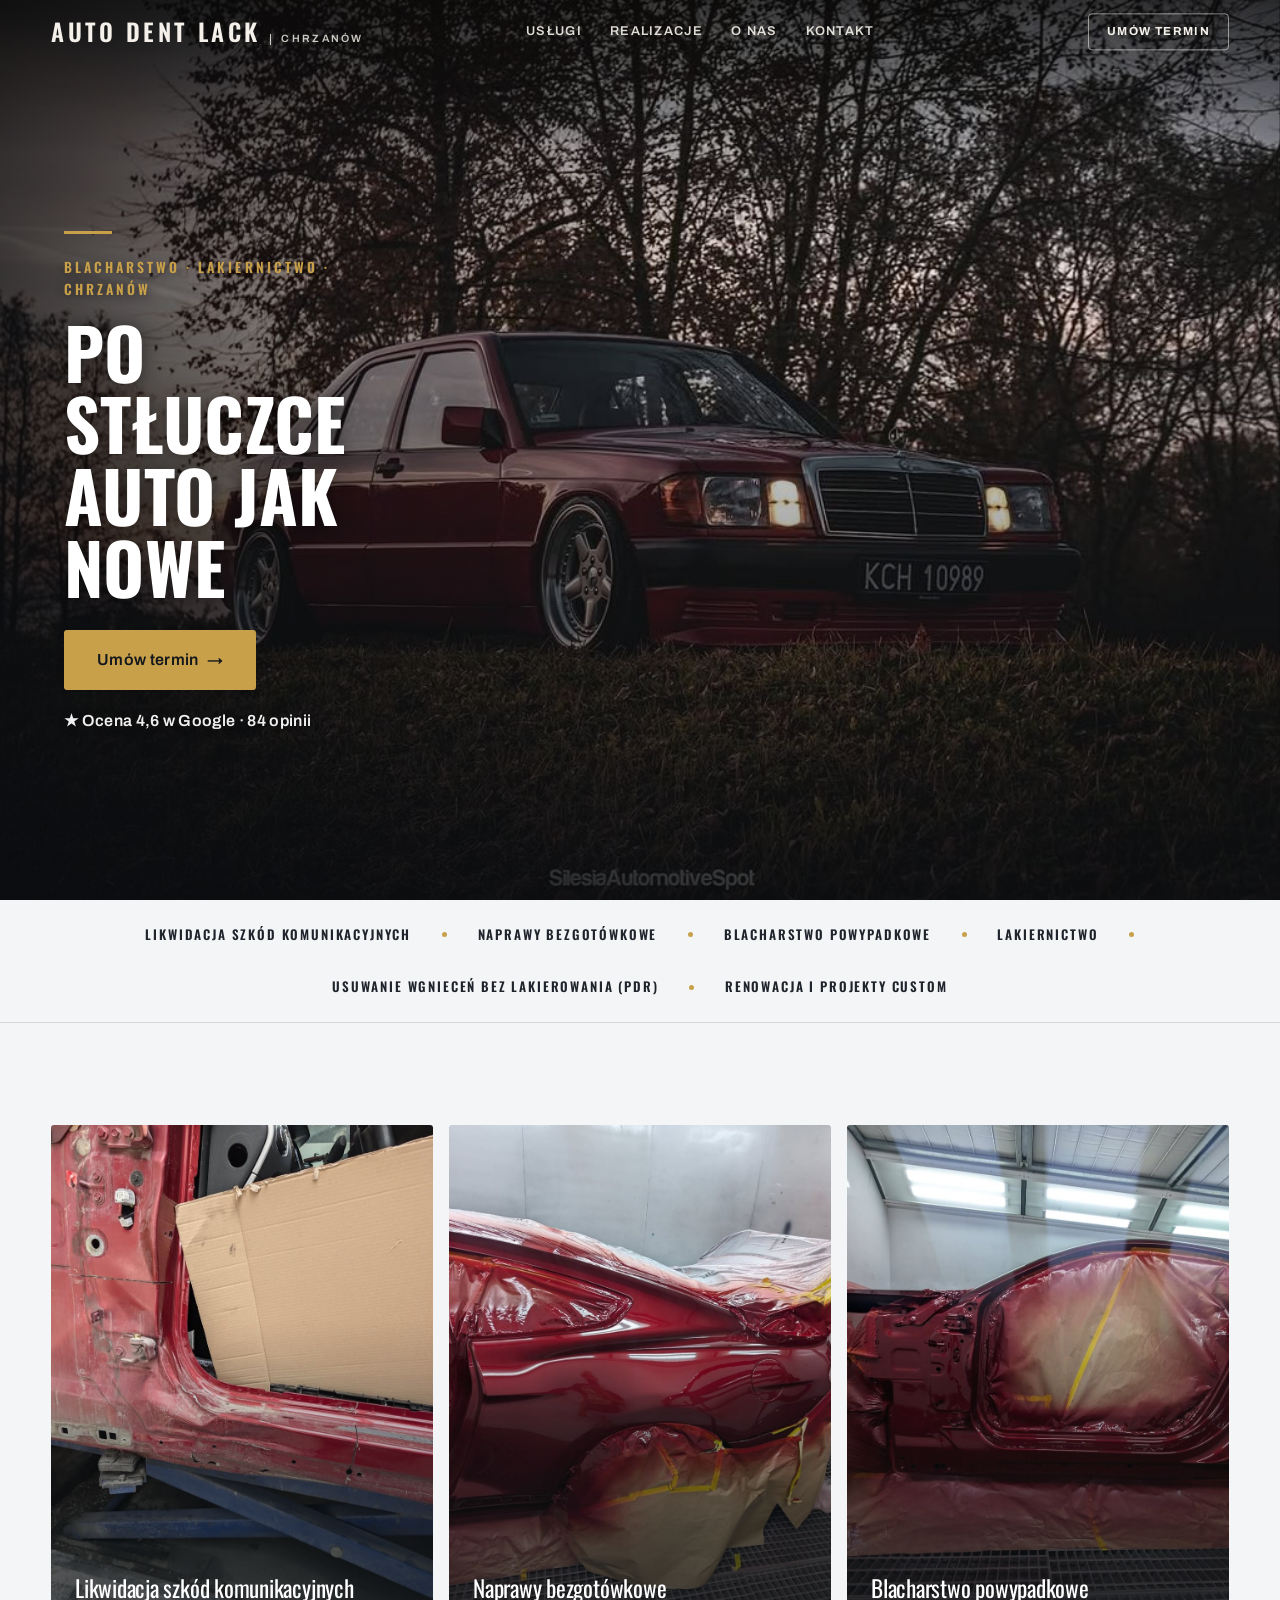
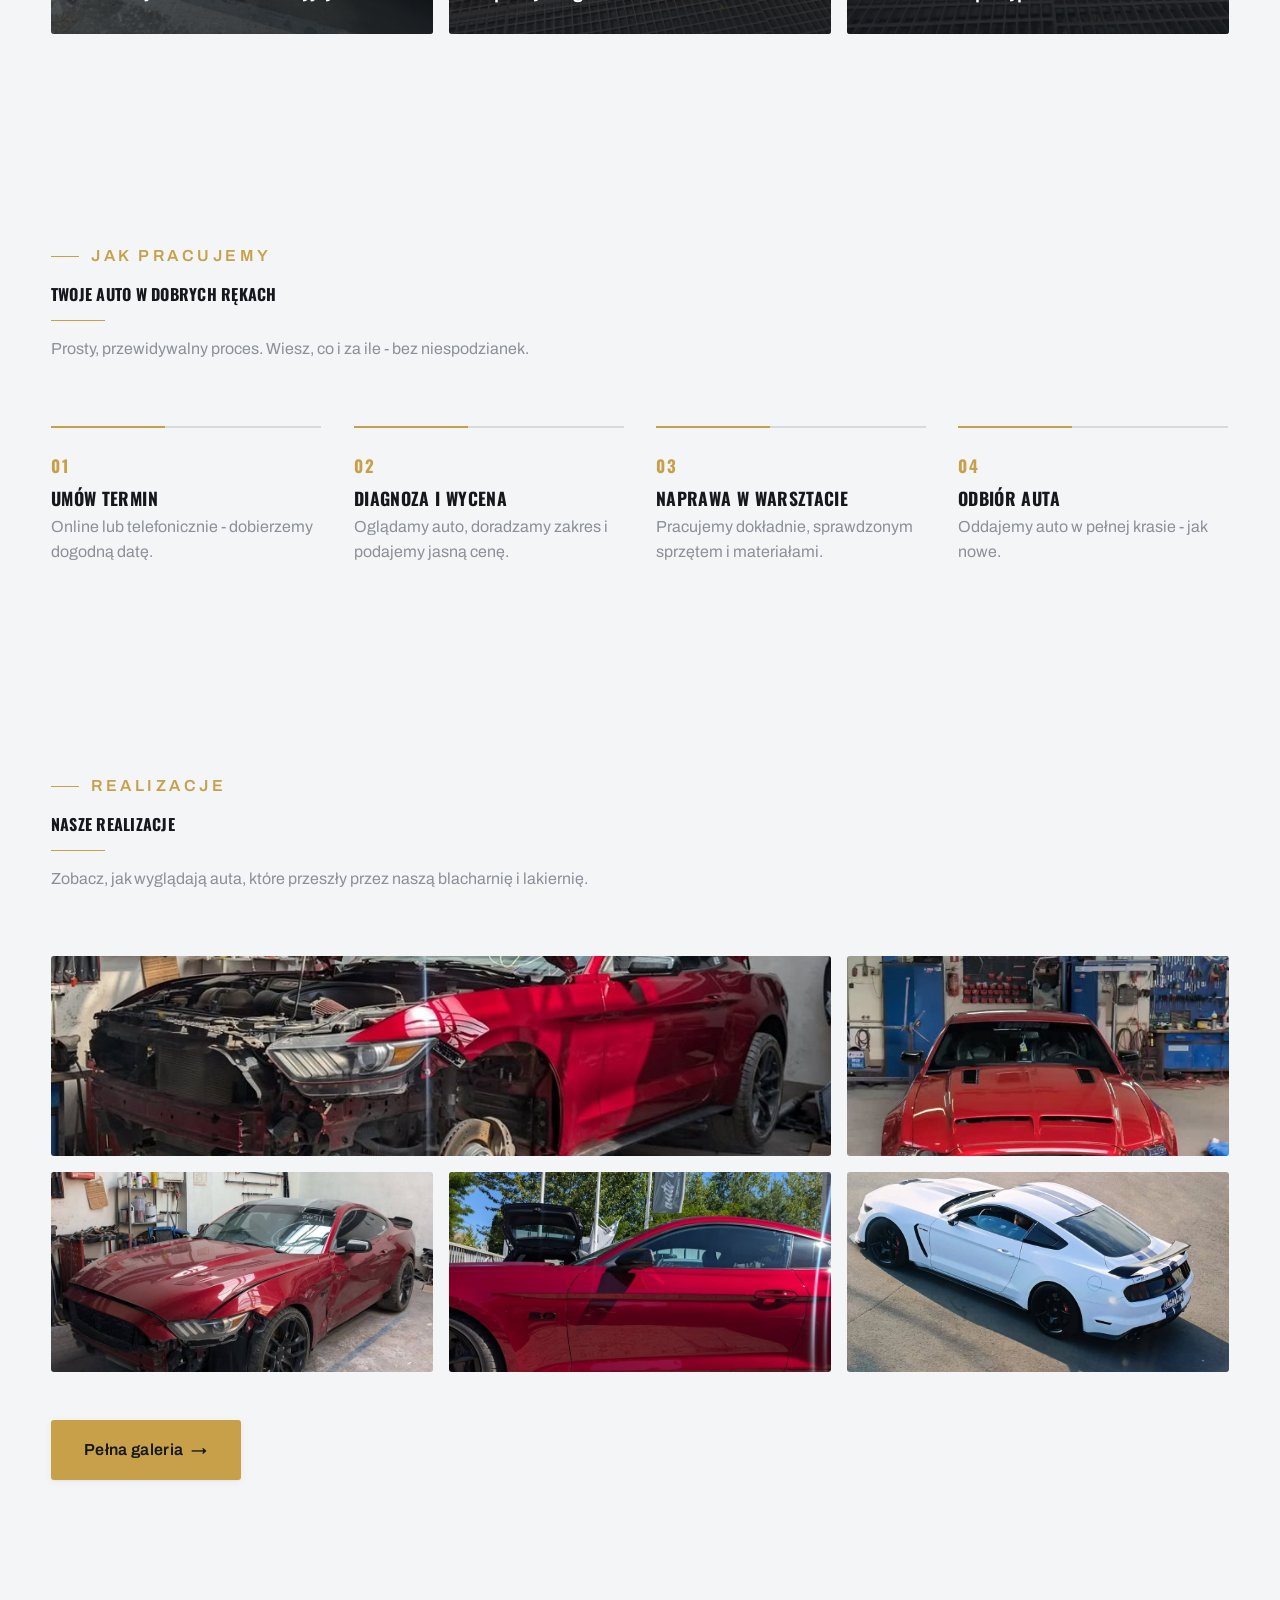
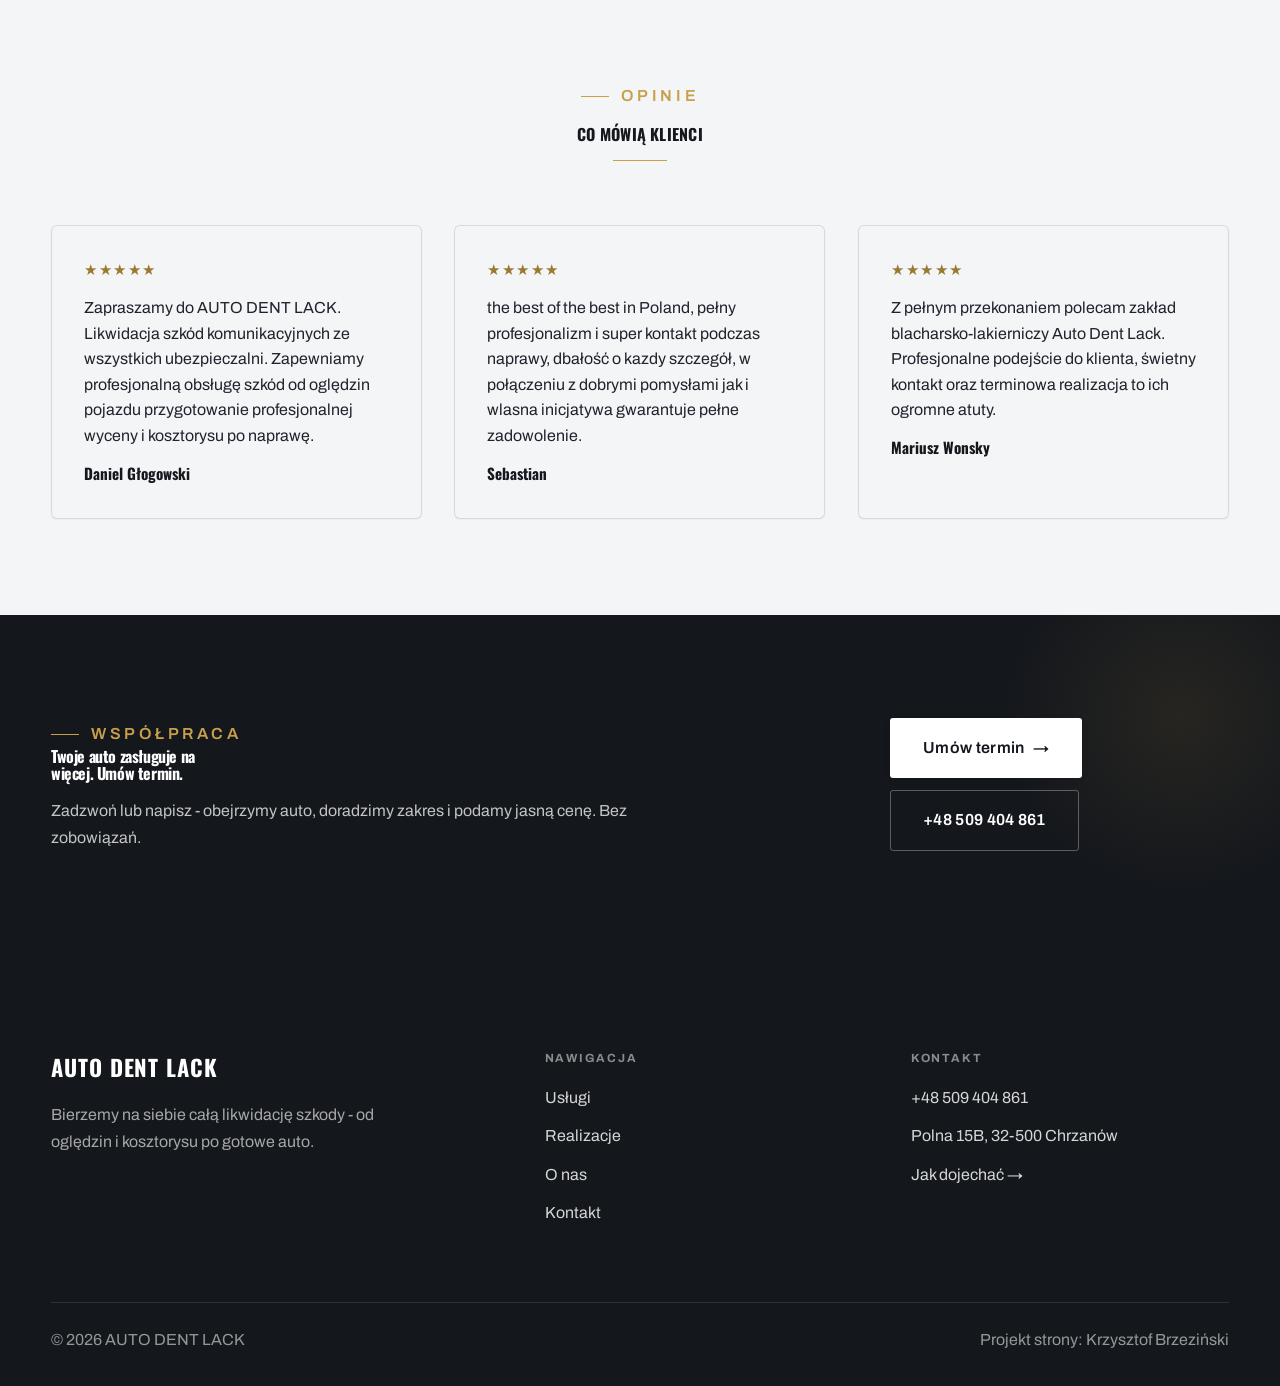
==== index.html @ c4d59b46 "Strona demo: auto-dent-lack-kompleksowa-liwidacja-szkod-komunikacyjnych" ====
<!DOCTYPE html>
<html lang="pl">
<head>
<meta charset="UTF-8">
<meta name="viewport" content="width=device-width, initial-scale=1.0">
<title>AUTO DENT LACK - Blacharstwo · Lakiernictwo · Chrzanów</title>
<meta name="description" content="AUTO DENT LACK - Chrzanów. Kompleksowa likwidacja szkód komunikacyjnych z OC i AC, blacharstwo, lakiernictwo, usuwanie wgnieceń bez lakierowania (PDR). Naprawy bezgotówkowe ze wszystkich ubezpieczalni. Zadzwoń.">
<link rel="preconnect" href="https://fonts.googleapis.com">
<link rel="preconnect" href="https://fonts.gstatic.com" crossorigin>
<link href="https://fonts.googleapis.com/css2?family=Oswald:wght@500;600;700&family=Archivo:wght@400;500;600&display=swap" rel="stylesheet">
<link rel="stylesheet" href="assets/styles.css">
</head>
<body>

<header class="nav">
  <div class="wrap nav-inner">
    <a class="brand" href="index.html"><span class="name">AUTO DENT LACK</span><span class="sub">Chrzanów</span></a>
    <nav class="nav-links">
      <a href="oferta.html">Usługi</a>
      <a href="realizacje.html">Realizacje</a>
      <a href="o-nas.html">O nas</a>
      <a href="kontakt.html">Kontakt</a>
      <a href="kontakt.html" class="btn btn-accent">Umów termin</a>
    </nav>
    <button class="nav-toggle" aria-label="Menu"><span></span><span></span><span></span></button>
  </div>
</header>

<section class="hero-auto">
  <img class="ha-bg" src="img/hero.jpg" alt="AUTO DENT LACK">
  <div class="ha-veil"></div>
  <div class="ha-inner">
    <span class="ha-tick" aria-hidden="true"></span>
    <span class="ha-kicker">Blacharstwo · Lakiernictwo · Chrzanów</span>
    <h1 class="ha-claim">Po stłuczce auto jak nowe</h1>
    <a href="kontakt.html" class="btn btn-accent ha-cta">Umów termin <span class="arr">→</span></a>
      <p class="ha-rating">★ Ocena 4,6 w Google · 84 opinii</p>
  </div>
</section>
<section class="spec-ribbon">
  <div class="wrap">
    <ul class="sr-row reveal"><li>Likwidacja szkód komunikacyjnych</li><li>Naprawy bezgotówkowe</li><li>Blacharstwo powypadkowe</li><li>Lakiernictwo</li><li>Usuwanie wgnieceń bez lakierowania (PDR)</li><li>Renowacja i projekty custom</li></ul>
  </div>
</section>
<section class="gateways-band">
  <div class="wrap">
    <div class="gateways">
      <a href="oferta.html" class="gateway reveal"><img src="img/g2.jpg" alt="Likwidacja szkód komunikacyjnych" loading="lazy"><span class="g-ttl">Likwidacja szkód komunikacyjnych</span></a>
      <a href="oferta.html" class="gateway reveal"><img src="img/g3.jpg" alt="Naprawy bezgotówkowe" loading="lazy"><span class="g-ttl">Naprawy bezgotówkowe</span></a>
      <a href="oferta.html" class="gateway reveal"><img src="img/g4.jpg" alt="Blacharstwo powypadkowe" loading="lazy"><span class="g-ttl">Blacharstwo powypadkowe</span></a>
    </div>
  </div>
</section>
<section class="auto-proc">
  <div class="wrap">
    <div class="head reveal">
      <span class="eyebrow">Jak pracujemy</span>
      <h2>Twoje auto w dobrych rękach</h2>
      <p>Prosty, przewidywalny proces. Wiesz, co i za ile - bez niespodzianek.</p>
    </div>
    <ol class="auto-proc-row">
      <li class="reveal"><span class="ap-no">01</span><h3>Umów termin</h3><p>Online lub telefonicznie - dobierzemy dogodną datę.</p></li>
      <li class="reveal"><span class="ap-no">02</span><h3>Diagnoza i wycena</h3><p>Oglądamy auto, doradzamy zakres i podajemy jasną cenę.</p></li>
      <li class="reveal"><span class="ap-no">03</span><h3>Naprawa w warsztacie</h3><p>Pracujemy dokładnie, sprawdzonym sprzętem i materiałami.</p></li>
      <li class="reveal"><span class="ap-no">04</span><h3>Odbiór auta</h3><p>Oddajemy auto w pełnej krasie - jak nowe.</p></li>
    </ol>
  </div>
</section>
<section>
  <div class="wrap">
    <div class="head reveal">
      <span class="eyebrow">Realizacje</span>
      <h2>Nasze realizacje</h2>
      <p>Zobacz, jak wyglądają auta, które przeszły przez naszą blacharnię i lakiernię.</p>
    </div>
    <div class="gallery">
      <div class="tile t-two3 reveal"><img src="img/g5.jpg" alt="Naprawa powypadkowa" loading="lazy"><div class="cap">Naprawa powypadkowa</div></div>
      <div class="tile t-third reveal"><img src="img/g6.jpg" alt="Lakierowanie w komorze" loading="lazy"><div class="cap">Lakierowanie w komorze</div></div>
      <div class="tile t-third reveal"><img src="img/g7.jpg" alt="Blacharka nadwozia" loading="lazy"><div class="cap">Blacharka nadwozia</div></div>
      <div class="tile t-third reveal"><img src="img/g8.jpg" alt="Gotowa realizacja" loading="lazy"><div class="cap">Gotowa realizacja</div></div>
      <div class="tile t-third reveal"><img src="img/g9.jpg" alt="Projekt custom" loading="lazy"><div class="cap">Projekt custom</div></div>
    </div>
    <div style="margin-top:var(--space-7)" class="reveal"><a href="realizacje.html" class="btn btn-accent">Pełna galeria <span class="arr">→</span></a></div>
  </div>
</section>
<section class="opinie">
  <div class="wrap">
    <div class="head center reveal">
      <span class="eyebrow">Opinie</span>
      <h2>Co mówią klienci</h2>
    </div>
    <div class="opinie-grid">
      <figure class="op-card reveal"><span class="op-star">★★★★★</span><blockquote>Zapraszamy do AUTO DENT LACK. Likwidacja szkód komunikacyjnych ze wszystkich ubezpieczalni. Zapewniamy profesjonalną obsługę szkód od oględzin pojazdu przygotowanie profesjonalnej wyceny i kosztorysu po naprawę.</blockquote><span class="op-autor">Daniel Głogowski</span></figure>
      <figure class="op-card reveal"><span class="op-star">★★★★★</span><blockquote>the best of the best in Poland, pełny profesjonalizm i super kontakt podczas naprawy, dbałość o kazdy szczegół, w połączeniu z dobrymi pomysłami jak i wlasna inicjatywa gwarantuje pełne zadowolenie.</blockquote><span class="op-autor">Sebastian</span></figure>
      <figure class="op-card reveal"><span class="op-star">★★★★★</span><blockquote>Z pełnym przekonaniem polecam zakład blacharsko-lakierniczy Auto Dent Lack. Profesjonalne podejście do klienta, świetny kontakt oraz terminowa realizacja to ich ogromne atuty.</blockquote><span class="op-autor">Mariusz Wonsky</span></figure>
    </div>
  </div>
</section>
<section class="cta">
  <div class="wrap">
    <div class="reveal">
      <span class="eyebrow">Współpraca</span>
      <h2>Twoje auto zasługuje na więcej. Umów termin.</h2>
      <p>Zadzwoń lub napisz - obejrzymy auto, doradzimy zakres i podamy jasną cenę. Bez zobowiązań.</p>
    </div>
    <div class="cta-actions reveal">
      <a href="kontakt.html" class="btn btn-light">Umów termin <span class="arr">→</span></a>
      <a href="tel:+48509404861" class="btn btn-ghost" style="color:#fff;border-color:rgba(255,255,255,.3)">+48 509 404 861</a>
    </div>
  </div>
</section>

<footer>
  <div class="wrap">
    <div class="foot-grid">
      <div class="foot-brand">
        <div class="name">AUTO DENT LACK</div>
        <p>Bierzemy na siebie całą likwidację szkody - od oględzin i kosztorysu po gotowe auto.</p>
      </div>
      <div class="foot-col">
        <h4>Nawigacja</h4>
        <a href="oferta.html">Usługi</a>
        <a href="realizacje.html">Realizacje</a>
        <a href="o-nas.html">O nas</a>
        <a href="kontakt.html">Kontakt</a>
      </div>
      <div class="foot-col">
        <h4>Kontakt</h4>
        <a href="tel:+48509404861">+48 509 404 861</a>
        <p>Polna 15B, 32-500 Chrzanów</p>
        <a href="https://maps.google.com/?cid=6806391974163484609&g_mp=CiVnb29nbGUubWFwcy5wbGFjZXMudjEuUGxhY2VzLkdldFBsYWNlEAIYBCAA" target="_blank" rel="noopener">Jak dojechać →</a>
      </div>
    </div>
    <div class="foot-bot">
      <span>© 2026 AUTO DENT LACK</span>
      <span>Projekt strony: Krzysztof Brzeziński</span>
    </div>
  </div>
</footer>
<div class="sticky-reserve"><a class="sr-book" href="kontakt.html">Umów termin</a><a class="sr-call" href="tel:+48509404861" aria-label="Zadzwoń"><svg class="ico-tel" width="16" height="16" viewBox="0 0 24 24" fill="none" aria-hidden="true"><path d="M6.6 10.8a15.5 15.5 0 0 0 6.6 6.6l2.2-2.2a1 1 0 0 1 1-.24 11.4 11.4 0 0 0 3.6.58 1 1 0 0 1 1 1V20a1 1 0 0 1-1 1A17 17 0 0 1 3 4a1 1 0 0 1 1-1h3.5a1 1 0 0 1 1 1c0 1.25.2 2.46.58 3.6a1 1 0 0 1-.25 1l-2.23 2.2Z" fill="currentColor"/></svg></a></div>

<script src="assets/main.js"></script>
</body>
</html>
---- assets/styles.css ----
/* ============================================================
   STOLBASZ — premium, architektoniczny B2B fit-out
   Jasna paleta, zero brązu. System wg premium-web-craft.
   Projekt strony: Krzysztof Brzeziński
   ============================================================ */

:root{
  /* PALETA — jasna, architektoniczna, chłodna */
  --paper:#f4f5f7;          /* główne tło */
  --paper-2:#e7e9ee;        /* sekcje alternatywne (chłodny jasny szary) */
  --paper-3:#e7e9ee;        /* delikatne wypełnienia */
  --ink:#14171c;            /* tekst główny — chłodny grafit */
  --ink-soft:#1f242c;       /* nagłówki drugorzędne */
  --muted:#8b9099;          /* tekst poboczny */
  --line:rgba(20,23,28,.12);/* hairline */
  --accent:#c8a04a;         /* stonowany petrol-slate — jedyny akcent */
  --accent-d:#9a7a31;
  --accent-soft:rgba(200,160,74,.10);
  --dark:#14171c;           /* sekcje ciemne (stopka/CTA) */

  /* ODSTĘPY — skala 4/8 */
  --space-1:4px; --space-2:8px; --space-3:12px; --space-4:16px; --space-5:24px;
  --space-6:32px; --space-7:48px; --space-8:64px; --space-9:96px; --space-10:128px;

  /* TYPOGRAFIA — fluid clamp() */
  --text-sm:clamp(.82rem,.8rem+.1vw,.9rem);
  --text-base:clamp(1rem,.97rem+.15vw,1.1rem);
  --text-lg:clamp(1.12rem,1.05rem+.3vw,1.3rem);
  --text-h3:clamp(1.2rem,1.1rem+.5vw,1.5rem);
  --text-h2:clamp(1.9rem,1.5rem+1.9vw,2.8rem);
  --text-h1:clamp(2.6rem,1.9rem+3.6vw,4.6rem);

  /* PROMIENIE — architektoniczne, raczej ostre */
  --r-sm:3px; --r-md:6px; --r-lg:10px;

  /* RUCH */
  --ease:cubic-bezier(.25,.46,.45,.94); --dur:.24s;

  /* CIENIE — miękkie, warstwowe */
  --sh-sm:0 1px 2px rgba(16,24,32,.04), 0 2px 8px rgba(16,24,32,.05);
  --sh-md:0 2px 6px rgba(16,24,32,.05), 0 12px 28px -8px rgba(16,24,32,.12);
  --sh-lg:0 6px 14px rgba(16,24,32,.07), 0 26px 56px -18px rgba(16,24,32,.22);

  --hairline:1px solid var(--line);

  --font-display:'Oswald','Archivo',sans-serif;
  --font-body:'Archivo',sans-serif;
}

*{box-sizing:border-box;margin:0;padding:0}
html{scroll-behavior:smooth}
body{
  font-family:var(--font-body);
  font-size:var(--text-base);
  line-height:1.65;
  color:var(--ink);
  background:var(--paper);
  -webkit-font-smoothing:antialiased;
  text-rendering:optimizeLegibility;
}
img{max-width:100%;display:block}
a{color:inherit;text-decoration:none}

.wrap{width:min(92%,1180px);margin-inline:auto}
section{padding-block:clamp(52px,6.5vw,96px)}

h1,h2,h3{font-family:var(--font-display);font-weight:700;line-height:1.08;letter-spacing:-.02em;color:var(--ink)}
h1{font-size:var(--text-h1);letter-spacing:-.035em}
h2{font-size:var(--text-h2);letter-spacing:-.025em}
h3{font-size:var(--text-h3)}
p{max-width:65ch}

.eyebrow{
  font-family:var(--font-body);
  font-size:var(--text-sm);
  font-weight:600;
  letter-spacing:.18em;
  text-transform:uppercase;
  color:var(--accent);
  display:inline-flex;align-items:center;gap:var(--space-3);
}
.eyebrow::before{content:"";width:28px;height:1px;background:var(--accent);display:inline-block}

.muted{color:var(--muted)}
.lead{font-size:var(--text-lg);line-height:1.55;color:var(--ink-soft);max-width:50ch}

/* ---------- BUTTONS ---------- */
.btn{
  display:inline-flex;align-items:center;gap:var(--space-2);
  font-weight:600;font-size:var(--text-sm);letter-spacing:.02em;
  padding:var(--space-4) var(--space-6);
  border-radius:var(--r-sm);
  transition:transform var(--dur) var(--ease),box-shadow var(--dur) var(--ease),background var(--dur) var(--ease);
  cursor:pointer;border:1px solid transparent;
}
.btn-accent{background:var(--accent);color:#fff;box-shadow:var(--sh-sm)}
.btn-accent:hover{background:var(--accent-d);transform:translateY(-2px);box-shadow:var(--sh-md)}
.btn-accent:active{transform:translateY(0);box-shadow:var(--sh-sm)}
.btn-ghost{background:transparent;color:var(--ink);border-color:var(--line)}
.btn-ghost:hover{border-color:var(--accent);color:var(--accent);transform:translateY(-2px)}
.btn-light{background:#fff;color:var(--ink);box-shadow:var(--sh-sm)}
.btn-light:hover{transform:translateY(-2px);box-shadow:var(--sh-md)}
.btn .arr{transition:transform var(--dur) var(--ease)}
.btn:hover .arr{transform:translateX(4px)}

/* ---------- NAV ---------- */
.nav{
  position:sticky;top:0;z-index:50;
  background:color-mix(in srgb,var(--paper) 88%,transparent);
  backdrop-filter:saturate(140%) blur(10px);
  border-bottom:var(--hairline);
}
.nav-inner{display:flex;align-items:center;justify-content:space-between;height:72px}
.brand{display:flex;flex-direction:column;line-height:1}
.brand .name{font-family:var(--font-display);font-weight:800;font-size:1.35rem;letter-spacing:.04em}
.brand .sub{font-size:.62rem;letter-spacing:.34em;text-transform:uppercase;color:var(--muted);margin-top:5px}
.nav-links{display:flex;align-items:center;gap:var(--space-6)}
.nav-links a{font-size:var(--text-sm);font-weight:500;color:var(--ink-soft);position:relative;padding-block:4px;transition:color var(--dur) var(--ease)}
.nav-links a::after{content:"";position:absolute;left:0;bottom:0;width:0;height:1.5px;background:var(--accent);transition:width var(--dur) var(--ease)}
.nav-links a:hover,.nav-links a.active{color:var(--ink)}
.nav-links a:hover::after,.nav-links a.active::after{width:100%}
.nav-links .btn{padding:var(--space-2) var(--space-5)}
/* przyciski w nav: właściwy kolor (przebij .nav-links a) + bez podkreślenia */
.nav-links a.btn-accent{color:#fff}
.nav-links a.btn-ghost,.nav-links a.btn-light{color:var(--ink)}
.nav-links a.btn::after{display:none}
.nav-toggle{display:none;background:none;border:none;cursor:pointer;flex-direction:column;gap:5px;padding:8px}
.nav-toggle span{width:24px;height:2px;background:var(--ink);transition:var(--dur)}

/* ---------- HERO (split) ---------- */
.hero{position:relative;overflow:hidden;border-bottom:var(--hairline)}
.hero-grid{display:grid;grid-template-columns:1.05fr .95fr;gap:clamp(24px,4vw,60px);align-items:center;
  padding-block:clamp(36px,4.5vw,64px)}
.hero-copy .eyebrow{margin-bottom:var(--space-5)}
.hero-copy h1{margin-bottom:var(--space-5)}
.hero-copy .lead{margin-bottom:var(--space-7)}
.hero-actions{display:flex;flex-wrap:wrap;gap:var(--space-4)}
.hero-art{position:relative;aspect-ratio:4/3;border-radius:var(--r-lg);overflow:hidden;box-shadow:var(--sh-lg)}
.hero-art img{width:100%;height:100%;object-fit:cover}
.hero-art::after{content:"";position:absolute;inset:0;background:linear-gradient(180deg,transparent 55%,rgba(18,24,28,.28))}
.hero-badge{position:absolute;left:var(--space-5);bottom:var(--space-5);z-index:2;
  background:rgba(252,252,251,.94);backdrop-filter:blur(4px);
  border-radius:var(--r-md);padding:var(--space-4) var(--space-5);box-shadow:var(--sh-md);max-width:78%}
.hero-badge strong{display:block;font-family:var(--font-display);font-size:1rem;letter-spacing:-.01em}
.hero-badge span{font-size:var(--text-sm);color:var(--muted)}

/* ---------- HERO duży / kinowy (strona główna) ---------- */
.hero-cine{position:relative;min-height:clamp(560px,82vh,840px);min-height:clamp(560px,82svh,840px);display:flex;align-items:center;overflow:hidden;border-bottom:var(--hairline)}
.hero-cine>img{position:absolute;inset:0;width:100%;height:100%;object-fit:cover;z-index:0}
.hero-cine::after{content:"";position:absolute;inset:0;z-index:1;
  background:linear-gradient(95deg,rgba(13,18,23,.86) 0%,rgba(13,18,23,.64) 32%,rgba(13,18,23,.24) 62%,rgba(13,18,23,.04) 100%)}
.hero-cine .wrap{position:relative;z-index:2;padding-block:var(--space-8)}
.hero-cine .hero-copy{max-width:660px}
.hero-cine .eyebrow{color:#fff;margin-bottom:var(--space-5)}
.hero-cine .eyebrow::before{background:#fff}
.hero-cine h1{color:#fff;margin-bottom:var(--space-5);font-size:clamp(2.9rem,2rem+4.4vw,5.2rem)}
.hero-cine .lead{color:rgba(255,255,255,.92);max-width:48ch;margin-bottom:var(--space-7)}
.hero-cine .hero-actions{display:flex;flex-wrap:wrap;gap:var(--space-4)}
@media(max-width:680px){
  .hero-cine{min-height:clamp(520px,76vh,640px);min-height:clamp(520px,76svh,640px);align-items:flex-end}
  .hero-cine::after{background:linear-gradient(0deg,rgba(13,18,23,.9) 6%,rgba(13,18,23,.45) 55%,rgba(13,18,23,.25) 100%)}
  .hero-cine .wrap{padding-bottom:var(--space-9)}
}

/* full-bleed hero variant (podstrony) */
.pagehead{position:relative;min-height:46vh;min-height:46svh;display:flex;align-items:flex-end;overflow:hidden;border-bottom:var(--hairline)}
.pagehead img{position:absolute;inset:0;width:100%;height:100%;object-fit:cover}
.pagehead::after{content:"";position:absolute;inset:0;background:linear-gradient(180deg,rgba(18,24,28,.25),rgba(18,24,28,.62))}
.pagehead .wrap{position:relative;z-index:2;padding-block:var(--space-9);color:#fff}
.pagehead h1{color:#fff;max-width:18ch}
.pagehead .eyebrow{color:#fff}
.pagehead .eyebrow::before{background:#fff}
.pagehead p{color:rgba(255,255,255,.86);margin-top:var(--space-4);max-width:54ch}

/* ---------- STRIP (pasek skrótów / liczby) ---------- */
.strip{background:var(--dark);color:#fff}
.strip .wrap{display:grid;grid-template-columns:repeat(4,1fr);gap:var(--space-6);padding-block:var(--space-8)}
.strip .item .k{font-family:var(--font-display);font-size:clamp(1.6rem,1.2rem+1.4vw,2.4rem);font-weight:800;letter-spacing:-.02em;color:#fff}
.strip .item .v{font-size:var(--text-sm);color:rgba(255,255,255,.66);margin-top:var(--space-2);line-height:1.45}
.strip .item{border-left:2px solid var(--accent);padding-left:var(--space-5)}

/* ---------- SECTION HEAD ---------- */
.head{max-width:48rem;margin-bottom:var(--space-8)}
.head.center{margin-inline:auto;text-align:center}
.head .eyebrow{margin-bottom:var(--space-4)}
.head h2{margin-bottom:var(--space-4)}
.head p{color:var(--muted);font-size:var(--text-lg);line-height:1.55}
.head.center p{margin-inline:auto}

/* ---------- INTRO SPLIT ---------- */
.split{display:grid;grid-template-columns:.92fr 1.08fr;gap:clamp(28px,5vw,80px);align-items:center}
.split.rev{grid-template-columns:1.08fr .92fr}
.split.rev .split-art{order:-1}
.split-art{position:relative;aspect-ratio:5/4;border-radius:var(--r-lg);overflow:hidden;box-shadow:var(--sh-lg)}
.split-art img{width:100%;height:100%;object-fit:cover}
.split-copy h2{margin-bottom:var(--space-5)}
.split-copy p+p{margin-top:var(--space-4)}
.split-copy .btn{margin-top:var(--space-6)}

/* ---------- SERVICES (zakres) ---------- */
.svc-grid{display:grid;grid-template-columns:repeat(auto-fit,minmax(280px,1fr));gap:var(--space-5)}
.svc{background:#fff;border:var(--hairline);border-radius:var(--r-md);padding:var(--space-7) var(--space-6);
  transition:transform var(--dur) var(--ease),box-shadow var(--dur) var(--ease),border-color var(--dur) var(--ease);
  position:relative;overflow:hidden}
.svc::before{content:"";position:absolute;left:0;top:0;width:3px;height:0;background:var(--accent);transition:height var(--dur) var(--ease)}
.svc:hover{transform:translateY(-4px);box-shadow:var(--sh-md);border-color:transparent}
.svc:hover::before{height:100%}
.svc .ic{font-family:var(--font-display);font-size:.8rem;font-weight:700;letter-spacing:.12em;color:var(--accent);margin-bottom:var(--space-4)}
.svc h3{margin-bottom:var(--space-3);font-size:1.22rem}
.svc p{color:var(--muted);font-size:var(--text-base);line-height:1.6}

/* big detailed service rows */
.svc-row{display:grid;grid-template-columns:.8fr 1.2fr;gap:clamp(20px,4vw,60px);align-items:center;padding-block:var(--space-8)}
.svc-row+.svc-row{border-top:var(--hairline)}
.svc-row.rev{grid-template-columns:1.2fr .8fr}
.svc-row.rev .svc-row-art{order:-1}
.svc-row-art{aspect-ratio:4/3;border-radius:var(--r-md);overflow:hidden;box-shadow:var(--sh-md)}
.svc-row-art img{width:100%;height:100%;object-fit:cover}
.svc-row h3{font-size:1.5rem;margin-bottom:var(--space-4)}
.svc-row .num{font-family:var(--font-display);font-size:.85rem;font-weight:700;letter-spacing:.14em;color:var(--accent);display:block;margin-bottom:var(--space-3)}
.svc-row ul{list-style:none;margin-top:var(--space-4);display:flex;flex-direction:column;gap:var(--space-2)}
.svc-row li{position:relative;padding-left:var(--space-5);color:var(--muted);font-size:var(--text-base)}
.svc-row li::before{content:"";position:absolute;left:0;top:.62em;width:8px;height:1px;background:var(--accent)}

/* ---------- GALLERY (realizacje) ---------- */
.gallery{display:grid;grid-template-columns:repeat(12,1fr);gap:var(--space-4);grid-auto-rows:200px}
/* GALERIA MASONRY — pionowe zdjęcia (portrety beauty/wellness) bez przycinania: kolumny, height auto */
.gallery-masonry{column-count:3;column-gap:var(--space-4)}
@media(max-width:900px){.gallery-masonry{column-count:2}}
@media(max-width:560px){.gallery-masonry{column-count:1}}
.gallery-masonry .m-tile{break-inside:avoid;margin:0 0 var(--space-4);padding:0;position:relative;overflow:hidden;border-radius:var(--r-md);border:1px solid var(--line)}
.gallery-masonry .m-tile img{width:100%;height:auto;display:block}
.gallery-masonry .m-tile .cap{position:absolute;left:0;right:0;bottom:0;padding:var(--space-4);color:#fff;background:linear-gradient(0deg,rgba(0,0,0,.55),transparent);font-size:var(--text-sm)}
.tile{position:relative;overflow:hidden;border-radius:var(--r-md);box-shadow:var(--sh-sm);
  transition:transform var(--dur) var(--ease),box-shadow var(--dur) var(--ease)}
.tile img{width:100%;height:100%;object-fit:cover;transition:transform .6s var(--ease)}
.tile:hover{box-shadow:var(--sh-md)}
.tile:hover img{transform:scale(1.05)}
.tile .cap{position:absolute;left:0;right:0;bottom:0;padding:var(--space-5) var(--space-4) var(--space-4);
  background:linear-gradient(transparent,rgba(18,24,28,.78));color:#fff;
  font-size:var(--text-sm);font-weight:600;letter-spacing:.01em;
  opacity:0;transform:translateY(8px);transition:var(--dur) var(--ease)}
.tile:hover .cap{opacity:1;transform:translateY(0)}
.tile .cap small{display:block;font-weight:400;opacity:.78;letter-spacing:.04em;text-transform:uppercase;font-size:.66rem;margin-top:3px}
/* bento spans */
.t-wide{grid-column:span 6}
.t-tall{grid-column:span 6;grid-row:span 2}
.t-std{grid-column:span 6}
.t-third{grid-column:span 4}
.t-two3{grid-column:span 8}

/* ---------- TRUST / WIARYGODNOŚĆ ---------- */
.trust{background:var(--paper-2)}
.trust-grid{display:grid;grid-template-columns:repeat(auto-fit,minmax(240px,1fr));gap:var(--space-5);margin-top:var(--space-7)}
.trust-card{background:#fff;border-radius:var(--r-md);padding:var(--space-7) var(--space-6);box-shadow:var(--sh-sm);border-top:3px solid var(--accent)}
.trust-card .big{font-family:var(--font-display);font-size:clamp(1.8rem,1.3rem+1.6vw,2.6rem);font-weight:800;letter-spacing:-.02em;color:var(--ink);line-height:1}
.trust-card h3{font-size:1.12rem;margin:var(--space-3) 0 var(--space-2)}
.trust-card p{color:var(--muted);font-size:var(--text-base);line-height:1.55}

/* ---------- CTA band ---------- */
.cta{background:var(--dark);color:#fff;position:relative;overflow:hidden}
.cta .wrap{display:grid;grid-template-columns:1.4fr .6fr;gap:var(--space-7);align-items:center;position:relative;z-index:2}
.cta h2{color:#fff;max-width:20ch}
.cta p{color:rgba(255,255,255,.74);margin-top:var(--space-4)}
.cta-actions{display:flex;flex-direction:column;gap:var(--space-3);align-items:flex-start}
.cta::before{content:"";position:absolute;right:-80px;top:-80px;width:360px;height:360px;border-radius:50%;
  background:radial-gradient(circle,var(--accent-soft),transparent 70%)}

/* ---------- CONTACT ---------- */
.contact-grid{display:grid;grid-template-columns:.85fr 1.15fr;gap:clamp(28px,4vw,56px);align-items:start}
.info-list{display:flex;flex-direction:column;gap:var(--space-2)}
.info-row{display:flex;gap:var(--space-4);align-items:flex-start;padding-block:var(--space-4);border-bottom:var(--hairline)}
.info-row .ic{flex:none;width:42px;height:42px;display:grid;place-items:center;border-radius:50%;
  background:var(--accent-soft);color:var(--accent);font-size:1.05rem}
.info-row .lbl{font-size:.72rem;letter-spacing:.14em;text-transform:uppercase;color:var(--muted)}
.info-row .val{font-weight:600;font-size:var(--text-base);margin-top:2px}
.info-row a.val:hover{color:var(--accent)}
.map{border:none;border-radius:var(--r-lg);box-shadow:var(--sh-md);width:100%;height:100%;min-height:380px;filter:grayscale(.2) contrast(1.02)}
.form{background:#fff;border:var(--hairline);border-radius:var(--r-lg);padding:clamp(24px,3vw,40px);box-shadow:var(--sh-sm)}
.form .fld{margin-bottom:var(--space-5)}
.form label{display:block;font-size:var(--text-sm);font-weight:600;margin-bottom:var(--space-2)}
.form input,.form textarea{width:100%;font-family:inherit;font-size:var(--text-base);color:var(--ink);
  padding:var(--space-4);border:var(--hairline);border-radius:var(--r-sm);background:var(--paper);transition:border-color var(--dur)}
.form input:focus,.form textarea:focus{outline:none;border-color:var(--accent);background:#fff}
.form textarea{resize:vertical;min-height:120px}
.form .note{font-size:var(--text-sm);color:var(--muted);margin-top:var(--space-3)}

/* ---------- FOOTER ---------- */
footer{background:var(--dark);color:#fff;padding-block:var(--space-9) var(--space-6)}
.foot-grid{display:grid;grid-template-columns:1.4fr 1fr 1fr;gap:var(--space-7);margin-bottom:var(--space-8)}
.foot-brand .name{font-family:var(--font-display);font-weight:800;font-size:1.4rem;letter-spacing:.04em}
.foot-brand p{color:rgba(255,255,255,.62);margin-top:var(--space-4);font-size:var(--text-base);max-width:38ch}
.foot-col h4{font-size:.74rem;letter-spacing:.16em;text-transform:uppercase;color:rgba(255,255,255,.5);margin-bottom:var(--space-4)}
.foot-col a,.foot-col p{display:block;color:rgba(255,255,255,.82);font-size:var(--text-base);margin-bottom:var(--space-3)}
.foot-col a:hover{color:#fff}
.foot-bot{border-top:1px solid rgba(255,255,255,.12);padding-top:var(--space-5);display:flex;justify-content:space-between;flex-wrap:wrap;gap:var(--space-3);
  font-size:var(--text-sm);color:rgba(255,255,255,.55)}
.foot-bot a:hover{color:#fff}

/* ---------- REVEAL ---------- */
.reveal{opacity:0;transform:translateY(22px);transition:opacity .6s var(--ease),transform .6s var(--ease)}
.reveal.in{opacity:1;transform:none}

/* ---------- RESPONSIVE ---------- */
@media(max-width:920px){
  .hero-grid,.split,.split.rev,.svc-row,.svc-row.rev,.cta .wrap,.contact-grid,.foot-grid{grid-template-columns:1fr}
  .split.rev .split-art,.svc-row.rev .svc-row-art{order:0}
  .hero-art{aspect-ratio:16/10;max-height:420px}
  .strip .wrap{grid-template-columns:repeat(2,1fr);gap:var(--space-7)}
  .gallery{grid-auto-rows:180px}
  .t-wide,.t-tall,.t-std,.t-third,.t-two3{grid-column:span 6}
  .t-tall{grid-row:span 1}
  .cta-actions{flex-direction:row;flex-wrap:wrap}
  .foot-grid{gap:var(--space-6)}
}
@media(max-width:680px){
  .nav-links{position:fixed;inset:72px 0 auto 0;background:var(--paper);flex-direction:column;align-items:stretch;
    gap:0;padding:var(--space-4) 6%;border-bottom:var(--hairline);box-shadow:var(--sh-md);
    transform:translateY(-120%);transition:transform var(--dur) var(--ease)}
  .nav-links.open{transform:translateY(0)}
  .nav-links a{padding-block:var(--space-4);border-bottom:var(--hairline)}
  .nav-links .btn{margin-top:var(--space-3);justify-content:center}
  .nav-toggle{display:flex}
  .strip .wrap{grid-template-columns:1fr}
  .gallery{grid-template-columns:repeat(6,1fr)}
  .foot-grid{grid-template-columns:1fr}
}
@media(prefers-reduced-motion:reduce){
  *{animation-duration:.01ms!important;transition:none!important}
  .reveal{opacity:1!important;transform:none!important}
  html{scroll-behavior:auto}
}

/* ============================================================
   PREMIUM LAYER — destylat deep-researchu branż (anty-AI, spokój).
   Zmienne STOLBASZ (--accent/--ink/--paper/--line/--dark). Ruch ledwo
   zauważalny, krzywa cubic-bezier(.16,.84,.44,1); prefers-reduced-motion
   pokryte blanketem wyżej. Karty hairline zamiast cieni = #1 sygnał „nie-AI".
   ============================================================ */

/* więcej oddechu między sekcjami (liderzy: 110-130px) */
section{padding-block:clamp(64px,8vw,128px)}

/* 1) Aksamitny reveal — dłuższa, miękka krzywa zamiast „skoku" */
.reveal{transition:opacity .9s cubic-bezier(.16,.84,.44,1),transform .9s cubic-bezier(.16,.84,.44,1);will-change:opacity,transform}
/* stagger TYLKO w galerii (tam pozycja = porządek dzieci) */
.gallery .reveal:nth-child(2){transition-delay:.07s}
.gallery .reveal:nth-child(3){transition-delay:.14s}
.gallery .reveal:nth-child(4){transition-delay:.21s}
.gallery .reveal:nth-child(5){transition-delay:.28s}
.gallery .reveal:nth-child(6){transition-delay:.35s}

/* 2) Hero STATYCZNY na .hero-cine — Ken Burns CAŁKIEM WYŁĄCZONY 26.06 (3. zgłoszenie Szymona).
   GENEZA: animowanie scale na <img> hero z teksturami (cegły/framugi) re-samplinguje obraz
   klatka po klatce → na części ekranów drobne drganie/shimmer = „heroshot się trzęsie".
   translateY usunięto wcześniej, scale-only + will-change/GPU NIE wystarczyły do GWARANCJI gładkości.
   Krzysztof zażądał pewności („make sure, że błąd się nie pojawi") > efekt. Zero animacji = 0% drgania.
   Delikatny zoom zostaje TYLKO w pełnoekranowych hero gastro/studio (hg-bg/hs-bg — tło, inny
   mechanizm, chwalone, nigdy nie zgłaszane). NIE wracać do KB na .hero-cine bez realnego testu
   na sprzęcie klienta — to ryzyko regresji „trzęsienia”. */
/* BEZPIECZNY "wow" na hero = jednorazowy FADE-IN (opacity), nie zoom.
   opacity nie dotyka bitmapy → gładkie na KAŻDYM zdjęciu/ekranie/GPU, zero ryzyka migotania.
   Geometryczny ruch (scale/translate) na .hero-cine jest ZAKAZANY (bramka pilnuje). */
@keyframes heroFade{from{opacity:0}to{opacity:1}}
.hero-cine>img{transform:none;animation:heroFade 1.1s ease-out both}

/* 3) Akcentowy hairline pod nagłówkiem sekcji, który „rysuje się" przy wejściu */
.head h2{position:relative;padding-bottom:18px}
.head h2::after{content:"";position:absolute;left:0;bottom:0;height:1px;width:0;background:var(--accent);transition:width 1s cubic-bezier(.16,.84,.44,1) .15s}
.head.center h2::after{left:50%;transform:translateX(-50%)}
.head.reveal.in h2::after,.head.center.reveal.in h2::after{width:54px}

/* 4) Karty HAIRLINE zamiast cieni/zaokrągleń (najmocniejszy anty-AI detal) */
.svc{background:transparent;border:1px solid var(--line);border-radius:var(--r-sm);box-shadow:none}
.svc:hover{box-shadow:none;border-color:var(--accent);transform:translateY(-3px)}
.trust-card{background:transparent;box-shadow:none;border:1px solid var(--line);border-top:2px solid var(--accent);border-radius:var(--r-sm)}
.tile{box-shadow:none;border-radius:var(--r-sm)}
.tile:hover{box-shadow:none}

/* 5) Sticky-nav kondensuje się po przewinięciu (sygnał dopracowania) */
.nav{transition:box-shadow .4s ease,background .4s ease}
.nav.is-stuck{box-shadow:0 1px 0 var(--line),0 14px 30px -24px rgba(0,0,0,.45)}
.nav-inner{transition:height .35s var(--ease)}
.nav.is-stuck .nav-inner{height:60px}

/* 6) MANIFESTO — pełnoekranowy cytat-bohater (zastępuje generyczne „Dlaczego my") */
.manifesto{background:var(--paper-2);text-align:center}
.manifesto .wrap{max-width:60rem}
.manifesto p{font-family:var(--font-display);font-style:italic;font-size:clamp(1.6rem,1rem+2.4vw,2.8rem);line-height:1.32;color:var(--ink-soft);margin-inline:auto;max-width:26ch;position:relative;padding-top:var(--space-8)}
.manifesto p::before{content:"";position:absolute;top:0;left:50%;transform:translateX(-50%);width:54px;height:1px;background:var(--accent)}
.manifesto p span{color:var(--accent);font-style:italic}

/* 7) GATEWAYS — 3 duże bramy-zdjęcia (zamiast paska menu usług) */
.gateways{display:grid;grid-template-columns:repeat(3,1fr);gap:var(--space-4)}
.gateway{position:relative;aspect-ratio:3/4;overflow:hidden;border-radius:var(--r-sm);display:block}
.gateway img{width:100%;height:100%;object-fit:cover;transition:transform .8s var(--ease),filter .5s var(--ease)}
.gateway::after{content:"";position:absolute;inset:0;background:linear-gradient(180deg,transparent 38%,rgba(18,24,28,.74))}
.gateway:hover img{transform:scale(1.05);filter:brightness(1.05)}
.gateway .g-ttl{position:absolute;left:0;right:0;bottom:0;z-index:2;padding:var(--space-6) var(--space-5);color:#fff;font-family:var(--font-display);font-size:1.45rem;letter-spacing:-.01em;line-height:1.15}
.gateway .g-ttl small{display:block;font-family:var(--font-body);font-size:var(--text-sm);font-weight:400;opacity:.82;letter-spacing:.03em;margin-top:5px}
@media(max-width:760px){.gateways{grid-template-columns:1fr}.gateway{aspect-ratio:16/10}}

/* 8) LOGO klienta w nagłówku (gdy podane --logo) */
.brand-logo{height:40px;width:auto;max-width:220px;object-fit:contain;display:block}
.nav.is-stuck .brand-logo{height:34px}
@media(max-width:680px){.brand-logo{height:32px}}

/* === rodzina: auto === */
/* ============================================================
   RODZINA: AUTO (detailing / auto-serwis / powłoki / lakiernictwo / myjnia)
   Doklejane NA WIERZCH base.css. Skin auto (Oswald + grafit/bursztyn).
   Filozofia: PREMIUM, MĘSKO, TECHNICZNIE + "Umów termin". Jasna baza, ciemne kinowe hero, Oswald CAPS.
   (Świadomie BEZ ciemnej bazy - dark-skin guard wymusza jasne tło; ciemne hero+paski daja dramat.)
   FAZA 3 (research wf_5b470404, topowe studia detailingu/powłok): osobny układ - hero-auto (kicker+claim+1 CTA),
   nav fixed przezroczysty->ciemny grafit + zwijany, spec-ribbon (sygnatura), pakiety powłok (1 ciemny band),
   before/after suwak, poziomy "bay" proces, marki. Pakiety/before-after/marki = BRAMKOWANE (tylko z reconu).
   ============================================================ */

/* --- Wersaliki na nagłówkach sekcji (motorsport/inżynierski sznyt) --- */
.head h2{text-transform:uppercase;letter-spacing:.015em}
.eyebrow{letter-spacing:.22em}

/* --- Ostrzejsze, "techniczne" karty --- */
.svc,.trust-card,.tile,.gateway,.svc-row-art,.split-art{border-radius:var(--r-sm)}

/* --- STICKY "Umów termin" (mobile) --- */
.sticky-reserve{display:none}
@media(max-width:820px){
  .sticky-reserve{display:flex;position:fixed;left:0;right:0;bottom:0;z-index:90;
    background:var(--line);box-shadow:0 -6px 20px -10px rgba(0,0,0,.4)}
  .sticky-reserve a{padding:15px 8px;text-align:center;font-weight:700;font-size:.95rem;text-transform:uppercase;letter-spacing:.03em}
  .sr-book{flex:1;background:var(--accent);color:#fff}
  .sr-call{width:60px;background:var(--paper);color:var(--ink);font-size:1.15rem;border-left:1px solid var(--line)}
  body{padding-bottom:56px}
}

/* ============================================================
   FAZA 3 - OSOBNY UKŁAD AUTO (detailing/powłoki). Wszystko poniżej doklejane na wierzch.
   ============================================================ */

/* --- Brass = ciemny tekst dla kontrastu (mosiądz #c8a04a + biel = za słaby kontrast) --- */
.btn-accent{color:#14171c}
.btn-accent:hover{color:#14171c}

/* === HERO AUTO: pełnoekranowe ciemne kino, blok dolny-lewy, Ken Burns, kontrast gwarantowany === */
.hero-auto{position:relative;height:100vh;height:100svh;min-height:560px;display:flex;align-items:flex-end;overflow:hidden;isolation:isolate;background:#0a0c0f}
.hero-auto .ha-bg{position:absolute;inset:0;width:100%;height:100%;object-fit:cover;z-index:-2;will-change:transform}
/* Ken Burns = TYLKO scale (zero translate = zero dryfu), DESKTOP-only (min-width:900) - zgodnie z konwencją base.css heroBreath, anty-jank na mobile */
@keyframes haKen{from{transform:scale(1.04)}to{transform:scale(1.12)}}
@media(min-width:900px){.hero-auto .ha-bg{animation:haKen 30s ease-out infinite alternate}}
/* Kontrast GWARANTOWANY niezależnie od zdjęcia: (a) ciemna LEWA kolumna pod tekstem (tekst jest do lewej, top->bottom),
   (b) górny scrim pod nav + dolny scrim. Nie liczymy na ciemne zdjęcie. */
.hero-auto .ha-veil{position:absolute;inset:0;z-index:-1;
  background:linear-gradient(90deg,rgba(10,12,15,.76) 0%,rgba(10,12,15,.34) 32%,rgba(10,12,15,0) 60%),
             linear-gradient(180deg,rgba(10,12,15,.42) 0%,rgba(10,12,15,0) 30%,rgba(10,12,15,.55) 78%,rgba(10,12,15,.82) 100%)}
.ha-inner{position:relative;z-index:2;margin:0 0 clamp(2.6rem,7vh,5rem) clamp(1.4rem,5vw,4rem);max-width:32ch}
.ha-tick{display:block;width:48px;height:3px;background:var(--accent);margin-bottom:clamp(1rem,2.4vh,1.6rem)}
.ha-kicker{display:block;font-family:var(--font-display);font-weight:600;text-transform:uppercase;
  letter-spacing:.22em;font-size:clamp(.72rem,1.4vw,.86rem);color:var(--accent);text-shadow:0 1px 10px rgba(0,0,0,.5)}
.ha-claim{font-family:var(--font-display);font-weight:700;text-transform:uppercase;letter-spacing:.005em;line-height:1.02;
  font-size:clamp(2.3rem,5.6vw,4.4rem);color:#fff;margin:clamp(.7rem,1.6vh,1.1rem) 0 clamp(1.5rem,3vh,2.2rem);
  text-shadow:0 2px 18px rgba(0,0,0,.55)}
.ha-cta{margin:0}
.ha-rating{margin:clamp(1rem,2vh,1.4rem) 0 0;color:#fff;font-weight:600;letter-spacing:.02em;font-size:var(--text-sm);opacity:.94;text-shadow:0 1px 10px rgba(0,0,0,.5)}
@media(max-width:640px){.ha-claim{font-size:clamp(2rem,9vw,2.7rem)}.ha-inner{margin-bottom:clamp(2rem,9vh,3.4rem)}}
@media(prefers-reduced-motion:reduce){.hero-auto .ha-bg{animation:none}}

/* === SPEC-RIBBON: poziomy pasek etykiet usług tuż pod hero (sygnatura strukturalna, NIE liczby) === */
.spec-ribbon{background:var(--paper);border-bottom:1px solid var(--line);padding-block:0}
.spec-ribbon .wrap{padding-block:var(--space-5)}
.sr-row{display:flex;flex-wrap:wrap;justify-content:center;align-items:center;gap:clamp(.8rem,2.4vw,2rem);list-style:none;margin:0;padding:0}
.sr-row li{font-family:var(--font-display);font-weight:600;text-transform:uppercase;letter-spacing:.14em;
  font-size:clamp(.7rem,1.3vw,.82rem);color:var(--ink-soft);display:flex;align-items:center}
.sr-row li:not(:last-child)::after{content:"";width:5px;height:5px;border-radius:50%;background:var(--accent);margin-left:clamp(.8rem,2.4vw,2rem)}

/* === PAKIETY POWŁOK: jedyny ciemny carbon-band w jasnej stronie (BRAMKOWANE) === */
.auto-dark{background:var(--ink)}
.auto-dark .head h2{color:#fff}
.auto-dark .head p{color:rgba(244,245,247,.74)}
.auto-dark .eyebrow{color:var(--accent)}
.auto-dark .eyebrow::before{background:var(--accent)}
.pakiety-grid{display:grid;grid-template-columns:repeat(3,1fr);gap:var(--space-6);margin-top:var(--space-8)}
.pakiet{background:rgba(255,255,255,.045);border:1px solid rgba(255,255,255,.12);border-radius:var(--r-sm);
  padding:var(--space-7) var(--space-6);display:flex;flex-direction:column;gap:var(--space-4)}
.pakiet h3{font-family:var(--font-display);text-transform:uppercase;letter-spacing:.04em;color:#fff;font-size:1.3rem}
.pak-lata{display:flex;align-items:baseline;gap:.5rem}
.pak-lata b{font-family:var(--font-display);font-size:2.4rem;line-height:1;color:var(--accent);font-weight:700}
.pak-lata span{font-size:var(--text-sm);color:rgba(244,245,247,.7);text-transform:uppercase;letter-spacing:.08em}
.pak-opis{color:rgba(244,245,247,.76);font-size:var(--text-base);line-height:1.6}
.pak-zakres{list-style:none;margin:0;padding:0;display:flex;flex-direction:column;gap:.6rem}
.pak-zakres li{position:relative;padding-left:1.4rem;padding-bottom:.6rem;color:rgba(244,245,247,.84);
  font-size:var(--text-sm);border-bottom:1px solid rgba(255,255,255,.08)}
.pak-zakres li::before{content:"";position:absolute;left:0;top:.55em;width:8px;height:2px;background:var(--accent)}
.pak-cena{margin-top:auto;font-family:var(--font-display);font-size:1.3rem;color:#fff;letter-spacing:.01em}
.pak-cta{margin-top:auto;color:var(--accent);font-weight:600;font-size:var(--text-sm);display:inline-flex;align-items:center;gap:.4rem}
.pak-cta:hover{color:#fff}
@media(max-width:900px){.pakiety-grid{grid-template-columns:1fr;max-width:32rem;margin-inline:auto}}

/* === BEFORE / AFTER: suwak (JASNE, NIE ciemny band). Oba zdjęcia full-size = ten sam kadr; clip-path odsłania === */
.auto-ba .ba-slider{position:relative;--ba-pos:50%;max-width:62rem;margin:var(--space-8) auto 0;aspect-ratio:16/9;
  overflow:hidden;border-radius:var(--r-sm);border:1px solid var(--line);touch-action:none;user-select:none;cursor:ew-resize}
.ba-slider img{position:absolute;inset:0;width:100%;height:100%;object-fit:cover;display:block}
.ba-before-wrap{position:absolute;inset:0;clip-path:inset(0 calc(100% - var(--ba-pos)) 0 0)}
.ba-lab{position:absolute;top:var(--space-4);z-index:3;font-family:var(--font-display);text-transform:uppercase;
  letter-spacing:.1em;font-size:.7rem;color:#fff;background:rgba(10,12,15,.6);padding:.3rem .6rem;border-radius:2px}
.ba-lab-l{left:var(--space-4)}
.ba-lab-r{right:var(--space-4)}
.ba-handle{position:absolute;top:0;bottom:0;left:var(--ba-pos);width:2px;background:var(--accent);transform:translateX(-1px);z-index:4;pointer-events:none}
.ba-handle span{position:absolute;top:50%;left:50%;transform:translate(-50%,-50%);width:38px;height:38px;border-radius:50%;
  background:var(--accent);box-shadow:0 2px 12px rgba(0,0,0,.4);display:flex;align-items:center;justify-content:center}
.ba-handle span::before,.ba-handle span::after{content:"";position:absolute;width:0;height:0;border-block:5px solid transparent}
.ba-handle span::before{left:9px;border-right:6px solid #14171c}
.ba-handle span::after{right:9px;border-left:6px solid #14171c}
.ba-podpis{text-align:center;color:var(--muted);font-size:var(--text-sm);margin-top:var(--space-5)}

/* === PROCES AUTO: poziomy "bay" stepper (top-border + numer) - inny kształt niż wspólny pionowy timeline === */
.auto-proc-row{list-style:none;margin:var(--space-8) 0 0;padding:0;display:grid;grid-template-columns:repeat(4,1fr);gap:var(--space-6)}
.auto-proc-row li{position:relative;padding-top:var(--space-5);border-top:2px solid var(--line)}
.auto-proc-row li::before{content:"";position:absolute;top:-2px;left:0;width:42%;height:2px;background:var(--accent)}
.ap-no{font-family:var(--font-display);font-weight:700;color:var(--accent);font-size:1.05rem;letter-spacing:.12em}
.auto-proc-row h3{font-family:var(--font-display);text-transform:uppercase;letter-spacing:.02em;font-size:1.1rem;margin:.5rem 0 .4rem}
.auto-proc-row p{color:var(--muted);font-size:var(--text-sm);line-height:1.55}
@media(max-width:760px){.auto-proc-row{grid-template-columns:1fr 1fr;gap:var(--space-7) var(--space-5)}}
@media(max-width:420px){.auto-proc-row{grid-template-columns:1fr}}

/* === MARKI / CZYM PRACUJEMY: nazwy tekstem (bez logotypów) - eyebrow neutralny (krytyka 4a) === */
.auto-marki .marki-list{display:flex;flex-wrap:wrap;justify-content:center;gap:clamp(.8rem,2.5vw,1.6rem);list-style:none;margin:var(--space-7) 0 0;padding:0}
.auto-marki .marki-list li{font-family:var(--font-display);text-transform:uppercase;letter-spacing:.12em;font-weight:600;
  font-size:clamp(.82rem,1.5vw,1rem);color:var(--ink-soft);padding:.5rem 1rem;border:1px solid var(--line);border-radius:var(--r-sm)}
.marki-gwar{text-align:center;color:var(--muted);font-size:var(--text-sm);margin-top:var(--space-6)}

/* === sticky-reserve: brass z ciemnym tekstem (kontrast) === */
.sticky-reserve .sr-book{color:#14171c}

/* === OPINIE (realne recenzje Google) - dodane dla rodziny auto === */
.opinie{padding-block:var(--space-9);background:var(--bg)}
.opinie .head{margin-bottom:var(--space-2)}
.opinie-grid{display:grid;grid-template-columns:repeat(auto-fit,minmax(16rem,1fr));gap:var(--space-6);margin-top:var(--space-8)}
.op-card{margin:0;background:var(--paper);border:1px solid var(--line);border-radius:var(--r-md);padding:var(--space-6);display:flex;flex-direction:column;gap:var(--space-3);box-shadow:0 1px 2px rgba(0,0,0,.04)}
.op-star{color:var(--accent-d,var(--accent));letter-spacing:.1em;font-size:.95rem}
.op-card blockquote{margin:0;color:var(--ink-soft);font-size:var(--text-base);line-height:1.6}
.op-autor{font-family:var(--font-display);font-weight:700;color:var(--ink);font-size:.95rem}

/* === NAV NOBU (silnik): auto === */
.nav{position:fixed;left:0;right:0;backdrop-filter:none;border-bottom:1px solid transparent;z-index:100;transition:transform .35s var(--ease),background .35s ease,box-shadow .35s ease}
.nav.nav-hidden{transform:translateY(-100%)}
.nav.is-stuck{background:transparent;box-shadow:none;border-bottom-color:transparent}
.nav.is-stuck .nav-inner{height:64px}
.nav .brand{flex-direction:row;align-items:baseline;gap:.6rem;line-height:1}
.nav .brand .name{font-family:var(--font-display);font-weight:600;font-size:1.5rem;text-transform:uppercase;letter-spacing:.14em}
.nav .brand .sub{margin-top:0;padding-left:.65rem;border-left:1px solid currentColor;font-size:.66rem;font-weight:600;letter-spacing:.22em;text-transform:uppercase}
.nav .nav-links a{font-size:.8rem;font-weight:600;text-transform:uppercase;letter-spacing:.1em;padding-block:6px}
.nav .nav-links a::after{height:1px}
.nav .nav-links a.btn-accent{font-size:.73rem;font-weight:700;text-transform:uppercase;letter-spacing:.12em;padding:.5rem 1.1rem;border-radius:4px;box-shadow:none}
.nav .nav-links a.btn-accent:hover{transform:none;box-shadow:none}
.nav .nav-links a.btn-accent{background:var(--accent);border:1px solid var(--accent);color:#14171c}
.nav .nav-links a.btn-accent:hover{background:var(--accent);border-color:var(--accent);color:#14171c;filter:brightness(1.07)}
.nav{background:transparent}
.nav::after{content:"";position:absolute;left:0;right:0;top:0;height:150px;z-index:-1;pointer-events:none;transition:opacity .35s ease;background:linear-gradient(180deg,rgba(8,6,4,.55) 0%,rgba(8,6,4,0) 100%)}
.nav.nav-solid::after{opacity:0}
.nav .brand .name{color:#f5f1ea}
.nav .brand .sub{color:rgba(245,241,234,.82)}
.nav .nav-links a:not(.btn-accent){color:rgba(245,241,234,.9)}
.nav .nav-links a:not(.btn-accent):hover,.nav .nav-links a.active:not(.btn-accent){color:#fff}
.nav .nav-links a:not(.btn-accent)::after{background:#fff}
.nav .nav-toggle span{background:#f5f1ea}
.nav.nav-solid{background:rgba(12,13,16,.92);backdrop-filter:saturate(130%) blur(10px);border-bottom:1px solid rgba(255,255,255,.10)}
.nav.nav-solid .brand .sub{color:var(--accent)}
.nav.nav-solid.nav-hidden{background:transparent;box-shadow:none;border-bottom-color:transparent}
@media(min-width:681px){
.nav .nav-inner{position:relative;height:64px}
.nav .nav-links{flex:1;justify-content:center;gap:clamp(1rem,2.2vw,1.9rem);padding-right:12rem}
.nav .nav-links a.btn-accent{position:absolute;right:0;top:50%;transform:translateY(-50%);margin:0}
.nav:not(.nav-solid) .nav-links a.btn-accent{background:transparent;border-color:rgba(245,241,234,.55);color:#f5f1ea}
.nav:not(.nav-solid) .nav-links a.btn-accent:hover{background:var(--accent);border-color:var(--accent);color:#14171c;transform:translateY(-50%)}
}
@media(max-width:680px){
.nav .nav-links:not(.open){transform:translateY(-160%);visibility:hidden}
.nav .nav-links.open{visibility:visible}
.nav .brand .name{font-size:1.12rem;letter-spacing:.1em}
.nav .brand .sub{display:none}
.nav .brand{min-width:0;overflow:hidden}
.nav .nav-links{background:var(--paper)}
.nav .nav-links a:not(.btn-accent){color:var(--ink-soft)}
.nav .nav-links a:not(.btn-accent):hover,.nav .nav-links a.active:not(.btn-accent){color:var(--ink)}
}

/* === focal-point zdjęć (smartcrop) — cover nie utnie twarzy/obiektu === */
img[src$="/hero.jpg"]{object-position:33% 50%}
[style*="hero.jpg"]{background-position:33% 50%}
img[src$="/g5.jpg"]{object-position:50% 59%}
[style*="g5.jpg"]{background-position:50% 59%}
img[src$="/g10.jpg"]{object-position:33% 50%}
[style*="g10.jpg"]{background-position:33% 50%}
img[src$="/g11.jpg"]{object-position:33% 50%}
[style*="g11.jpg"]{background-position:33% 50%}
img[src$="/g13.jpg"]{object-position:50% 68%}
[style*="g13.jpg"]{background-position:50% 68%}
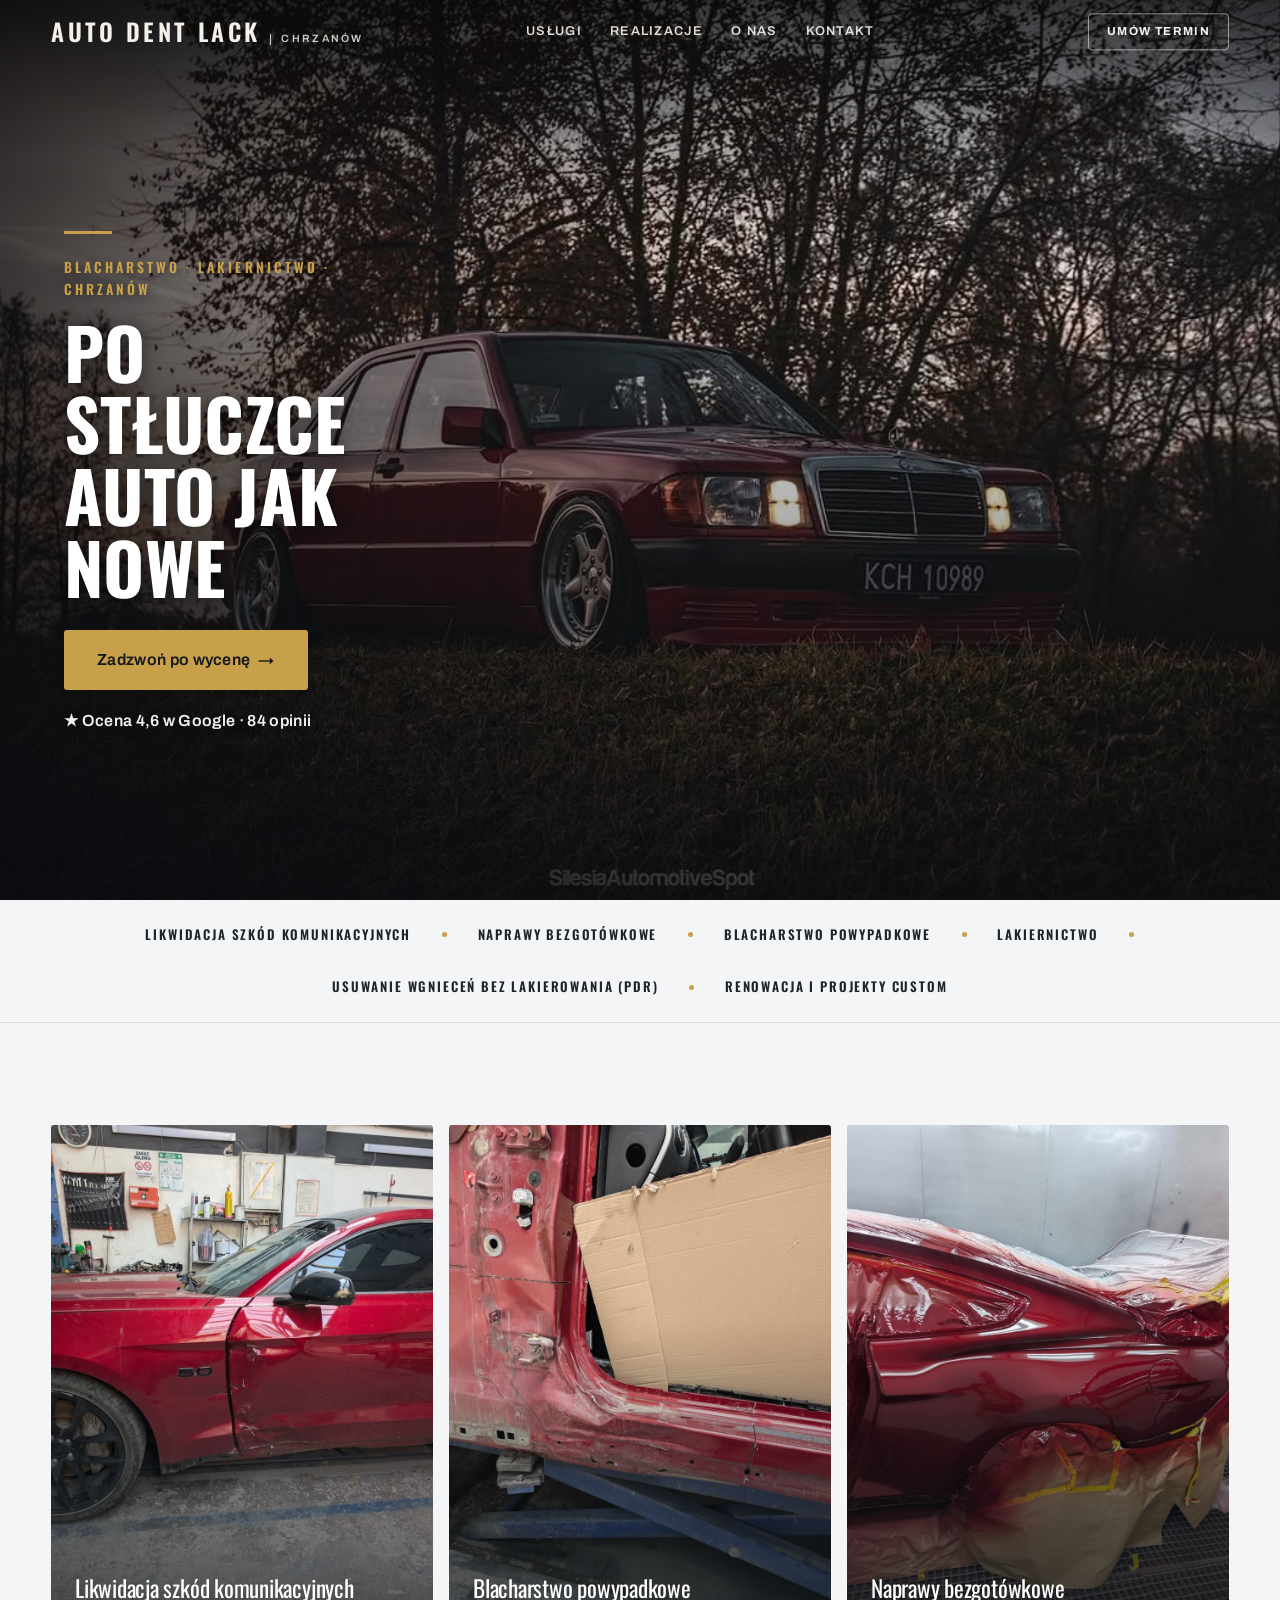
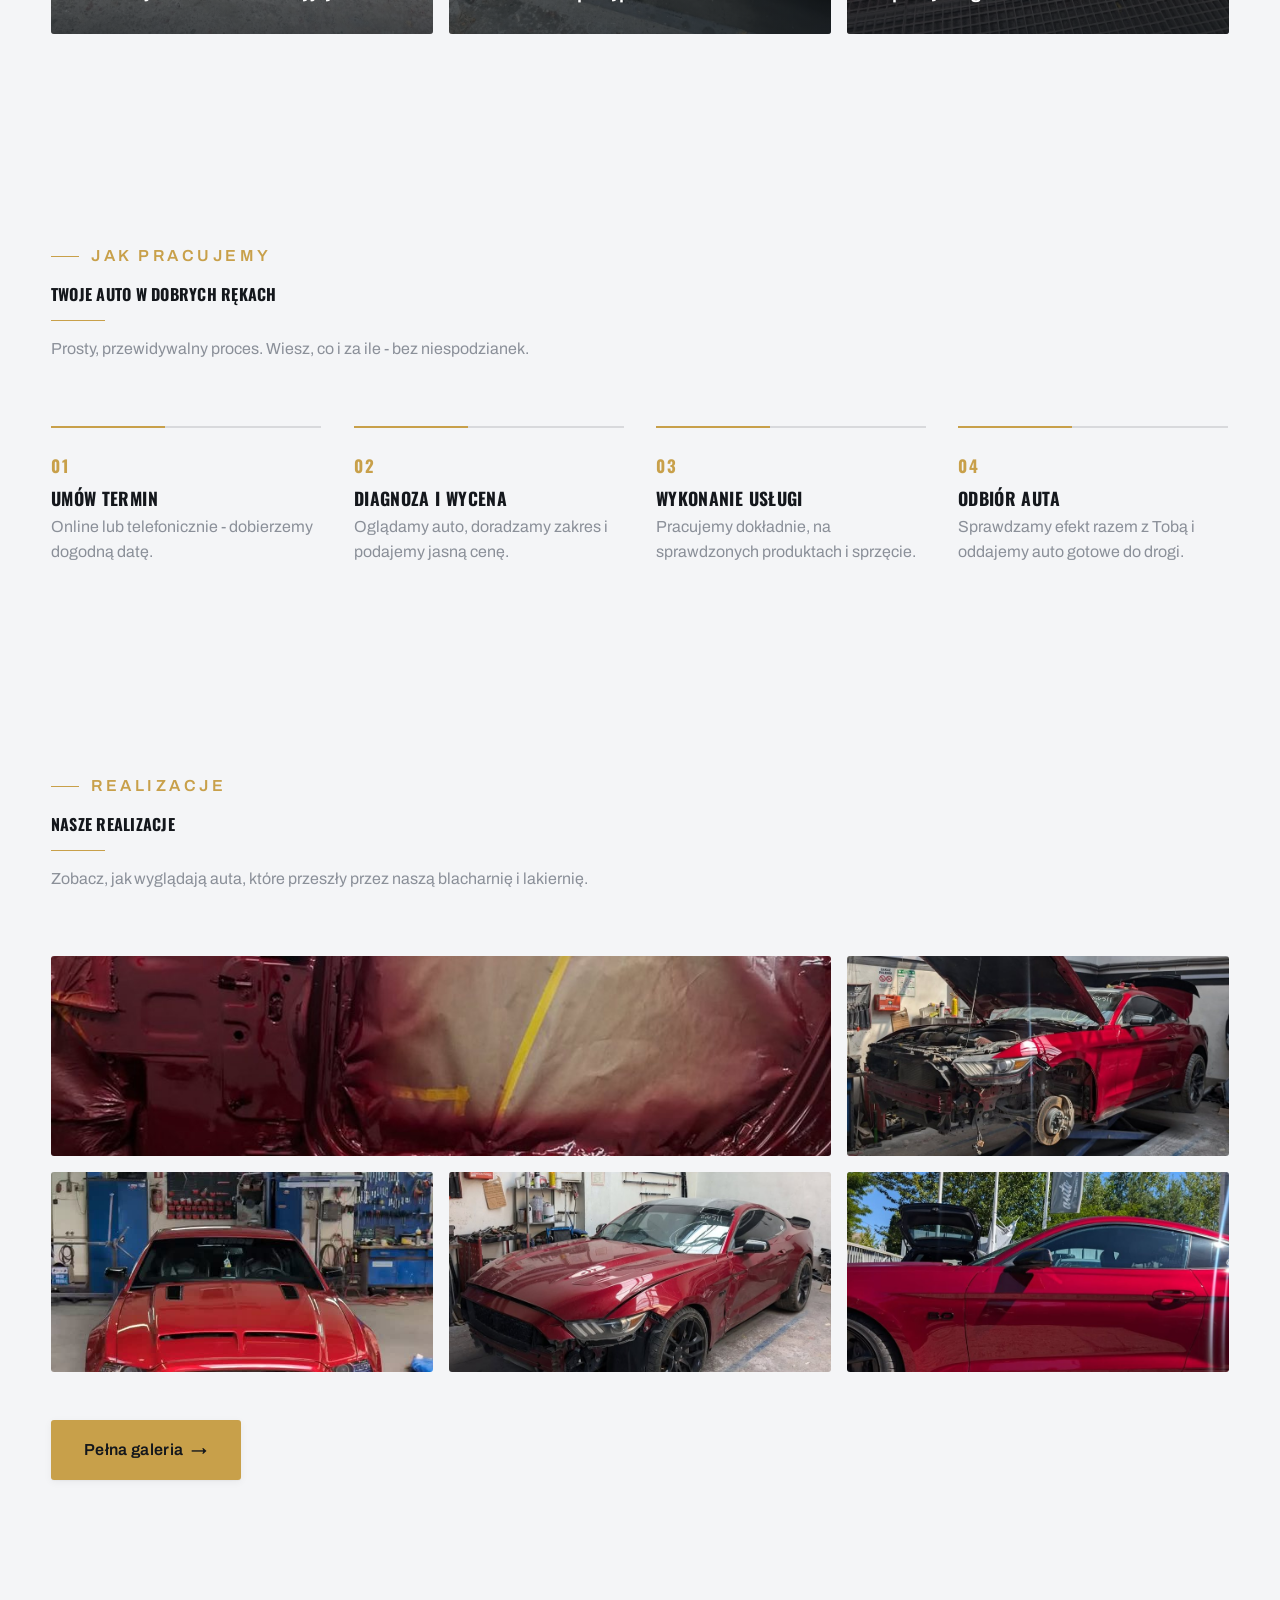
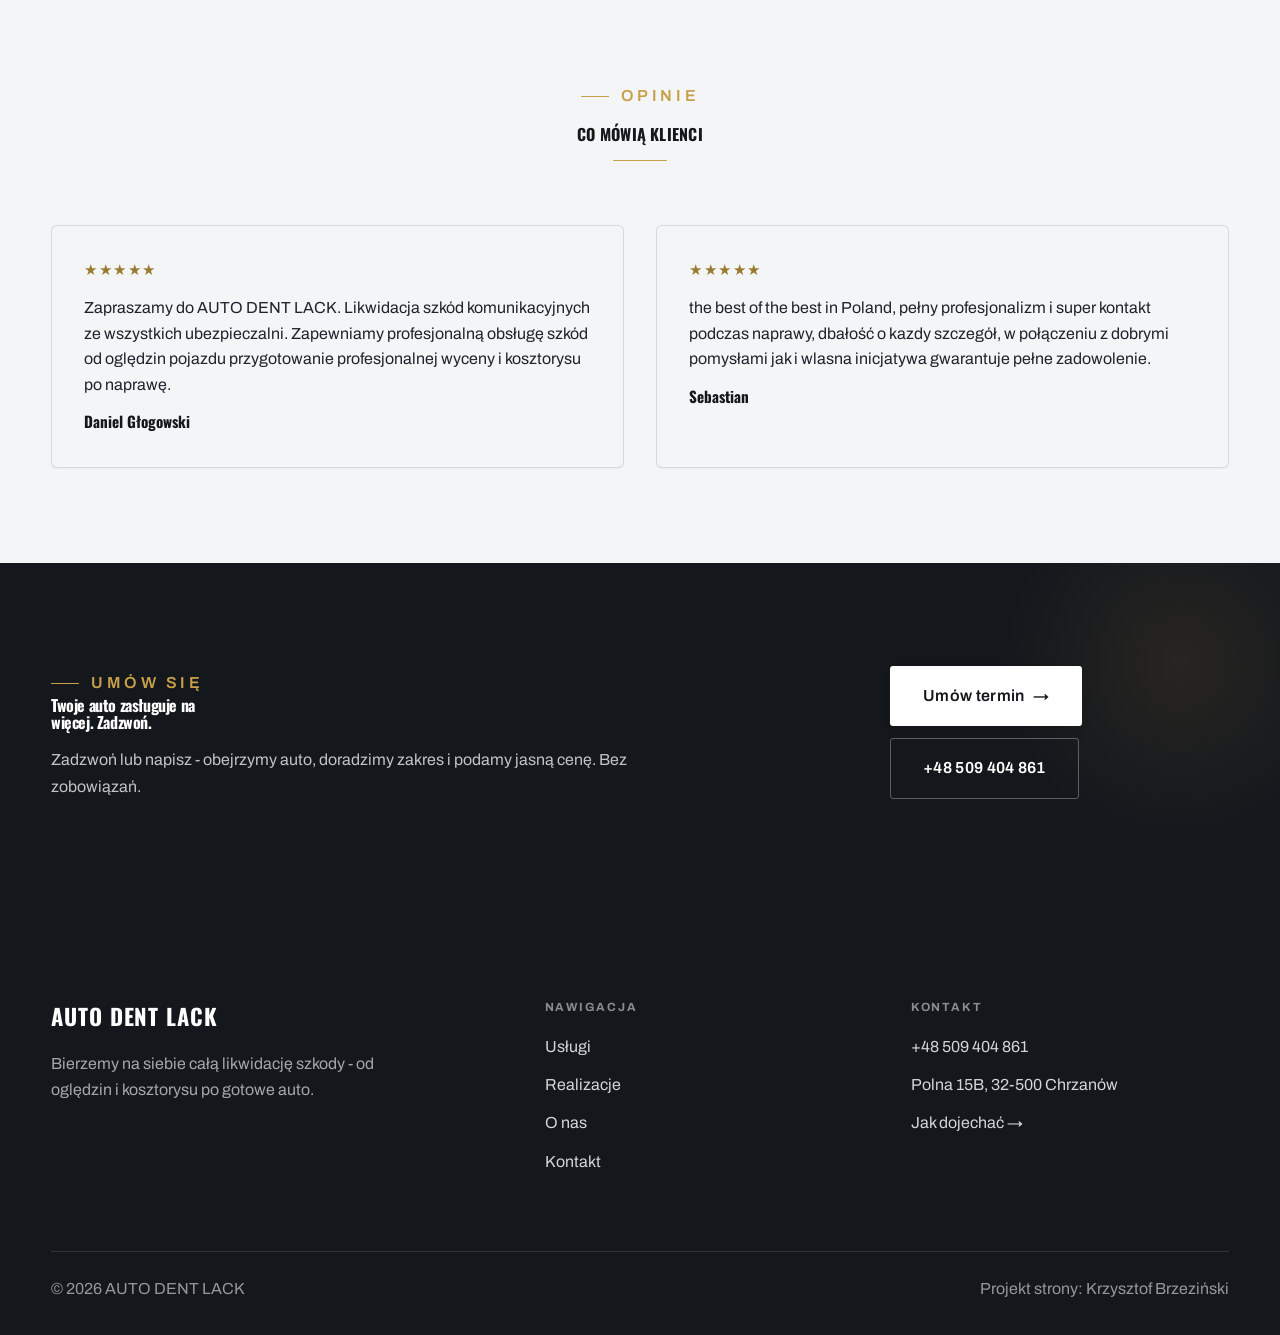
==== commit 87c38499: "Popraw jakość treści: usuń przecieki i frazesy, dopasuj podpisy zdjęć, dodaj godziny" ====
--- a/index.html
+++ b/index.html
@@ -4,7 +4,7 @@
 <meta charset="UTF-8">
 <meta name="viewport" content="width=device-width, initial-scale=1.0">
 <title>AUTO DENT LACK - Blacharstwo · Lakiernictwo · Chrzanów</title>
-<meta name="description" content="AUTO DENT LACK - Chrzanów. Kompleksowa likwidacja szkód komunikacyjnych z OC i AC, blacharstwo, lakiernictwo, usuwanie wgnieceń bez lakierowania (PDR). Naprawy bezgotówkowe ze wszystkich ubezpieczalni. Zadzwoń.">
+<meta name="description" content="AUTO DENT LACK - Chrzanów. Likwidacja szkód komunikacyjnych z OC i AC, blacharstwo, lakiernictwo, usuwanie wgnieceń bez lakierowania (PDR). Naprawy bezgotówkowe ze wszystkich ubezpieczalni. Zadzwoń.">
 <link rel="preconnect" href="https://fonts.googleapis.com">
 <link rel="preconnect" href="https://fonts.gstatic.com" crossorigin>
 <link href="https://fonts.googleapis.com/css2?family=Oswald:wght@500;600;700&family=Archivo:wght@400;500;600&display=swap" rel="stylesheet">
@@ -33,7 +33,7 @@
     <span class="ha-tick" aria-hidden="true"></span>
     <span class="ha-kicker">Blacharstwo · Lakiernictwo · Chrzanów</span>
     <h1 class="ha-claim">Po stłuczce auto jak nowe</h1>
-    <a href="kontakt.html" class="btn btn-accent ha-cta">Umów termin <span class="arr">→</span></a>
+    <a href="kontakt.html" class="btn btn-accent ha-cta">Zadzwoń po wycenę <span class="arr">→</span></a>
       <p class="ha-rating">★ Ocena 4,6 w Google · 84 opinii</p>
   </div>
 </section>
@@ -45,9 +45,9 @@
 <section class="gateways-band">
   <div class="wrap">
     <div class="gateways">
-      <a href="oferta.html" class="gateway reveal"><img src="img/g2.jpg" alt="Likwidacja szkód komunikacyjnych" loading="lazy"><span class="g-ttl">Likwidacja szkód komunikacyjnych</span></a>
+      <a href="oferta.html" class="gateway reveal"><img src="img/g1.jpg" alt="Likwidacja szkód komunikacyjnych" loading="lazy"><span class="g-ttl">Likwidacja szkód komunikacyjnych</span></a>
+      <a href="oferta.html" class="gateway reveal"><img src="img/g2.jpg" alt="Blacharstwo powypadkowe" loading="lazy"><span class="g-ttl">Blacharstwo powypadkowe</span></a>
       <a href="oferta.html" class="gateway reveal"><img src="img/g3.jpg" alt="Naprawy bezgotówkowe" loading="lazy"><span class="g-ttl">Naprawy bezgotówkowe</span></a>
-      <a href="oferta.html" class="gateway reveal"><img src="img/g4.jpg" alt="Blacharstwo powypadkowe" loading="lazy"><span class="g-ttl">Blacharstwo powypadkowe</span></a>
     </div>
   </div>
 </section>
@@ -61,8 +61,8 @@
     <ol class="auto-proc-row">
       <li class="reveal"><span class="ap-no">01</span><h3>Umów termin</h3><p>Online lub telefonicznie - dobierzemy dogodną datę.</p></li>
       <li class="reveal"><span class="ap-no">02</span><h3>Diagnoza i wycena</h3><p>Oglądamy auto, doradzamy zakres i podajemy jasną cenę.</p></li>
-      <li class="reveal"><span class="ap-no">03</span><h3>Naprawa w warsztacie</h3><p>Pracujemy dokładnie, sprawdzonym sprzętem i materiałami.</p></li>
-      <li class="reveal"><span class="ap-no">04</span><h3>Odbiór auta</h3><p>Oddajemy auto w pełnej krasie - jak nowe.</p></li>
+      <li class="reveal"><span class="ap-no">03</span><h3>Wykonanie usługi</h3><p>Pracujemy dokładnie, na sprawdzonych produktach i sprzęcie.</p></li>
+      <li class="reveal"><span class="ap-no">04</span><h3>Odbiór auta</h3><p>Sprawdzamy efekt razem z Tobą i oddajemy auto gotowe do drogi.</p></li>
     </ol>
   </div>
 </section>
@@ -74,11 +74,11 @@
       <p>Zobacz, jak wyglądają auta, które przeszły przez naszą blacharnię i lakiernię.</p>
     </div>
     <div class="gallery">
-      <div class="tile t-two3 reveal"><img src="img/g5.jpg" alt="Naprawa powypadkowa" loading="lazy"><div class="cap">Naprawa powypadkowa</div></div>
-      <div class="tile t-third reveal"><img src="img/g6.jpg" alt="Lakierowanie w komorze" loading="lazy"><div class="cap">Lakierowanie w komorze</div></div>
-      <div class="tile t-third reveal"><img src="img/g7.jpg" alt="Blacharka nadwozia" loading="lazy"><div class="cap">Blacharka nadwozia</div></div>
+      <div class="tile t-two3 reveal"><img src="img/g4.jpg" alt="Lakierowanie w komorze" loading="lazy"><div class="cap">Lakierowanie w komorze</div></div>
+      <div class="tile t-third reveal"><img src="img/g5.jpg" alt="Naprawa powypadkowa" loading="lazy"><div class="cap">Naprawa powypadkowa</div></div>
+      <div class="tile t-third reveal"><img src="img/g6.jpg" alt="Projekt custom" loading="lazy"><div class="cap">Projekt custom</div></div>
+      <div class="tile t-third reveal"><img src="img/g7.jpg" alt="Szkoda przed naprawą" loading="lazy"><div class="cap">Szkoda przed naprawą</div></div>
       <div class="tile t-third reveal"><img src="img/g8.jpg" alt="Gotowa realizacja" loading="lazy"><div class="cap">Gotowa realizacja</div></div>
-      <div class="tile t-third reveal"><img src="img/g9.jpg" alt="Projekt custom" loading="lazy"><div class="cap">Projekt custom</div></div>
     </div>
     <div style="margin-top:var(--space-7)" class="reveal"><a href="realizacje.html" class="btn btn-accent">Pełna galeria <span class="arr">→</span></a></div>
   </div>
@@ -92,15 +92,14 @@
     <div class="opinie-grid">
       <figure class="op-card reveal"><span class="op-star">★★★★★</span><blockquote>Zapraszamy do AUTO DENT LACK. Likwidacja szkód komunikacyjnych ze wszystkich ubezpieczalni. Zapewniamy profesjonalną obsługę szkód od oględzin pojazdu przygotowanie profesjonalnej wyceny i kosztorysu po naprawę.</blockquote><span class="op-autor">Daniel Głogowski</span></figure>
       <figure class="op-card reveal"><span class="op-star">★★★★★</span><blockquote>the best of the best in Poland, pełny profesjonalizm i super kontakt podczas naprawy, dbałość o kazdy szczegół, w połączeniu z dobrymi pomysłami jak i wlasna inicjatywa gwarantuje pełne zadowolenie.</blockquote><span class="op-autor">Sebastian</span></figure>
-      <figure class="op-card reveal"><span class="op-star">★★★★★</span><blockquote>Z pełnym przekonaniem polecam zakład blacharsko-lakierniczy Auto Dent Lack. Profesjonalne podejście do klienta, świetny kontakt oraz terminowa realizacja to ich ogromne atuty.</blockquote><span class="op-autor">Mariusz Wonsky</span></figure>
     </div>
   </div>
 </section>
 <section class="cta">
   <div class="wrap">
     <div class="reveal">
-      <span class="eyebrow">Współpraca</span>
-      <h2>Twoje auto zasługuje na więcej. Umów termin.</h2>
+      <span class="eyebrow">Umów się</span>
+      <h2>Twoje auto zasługuje na więcej. Zadzwoń.</h2>
       <p>Zadzwoń lub napisz - obejrzymy auto, doradzimy zakres i podamy jasną cenę. Bez zobowiązań.</p>
     </div>
     <div class="cta-actions reveal">
